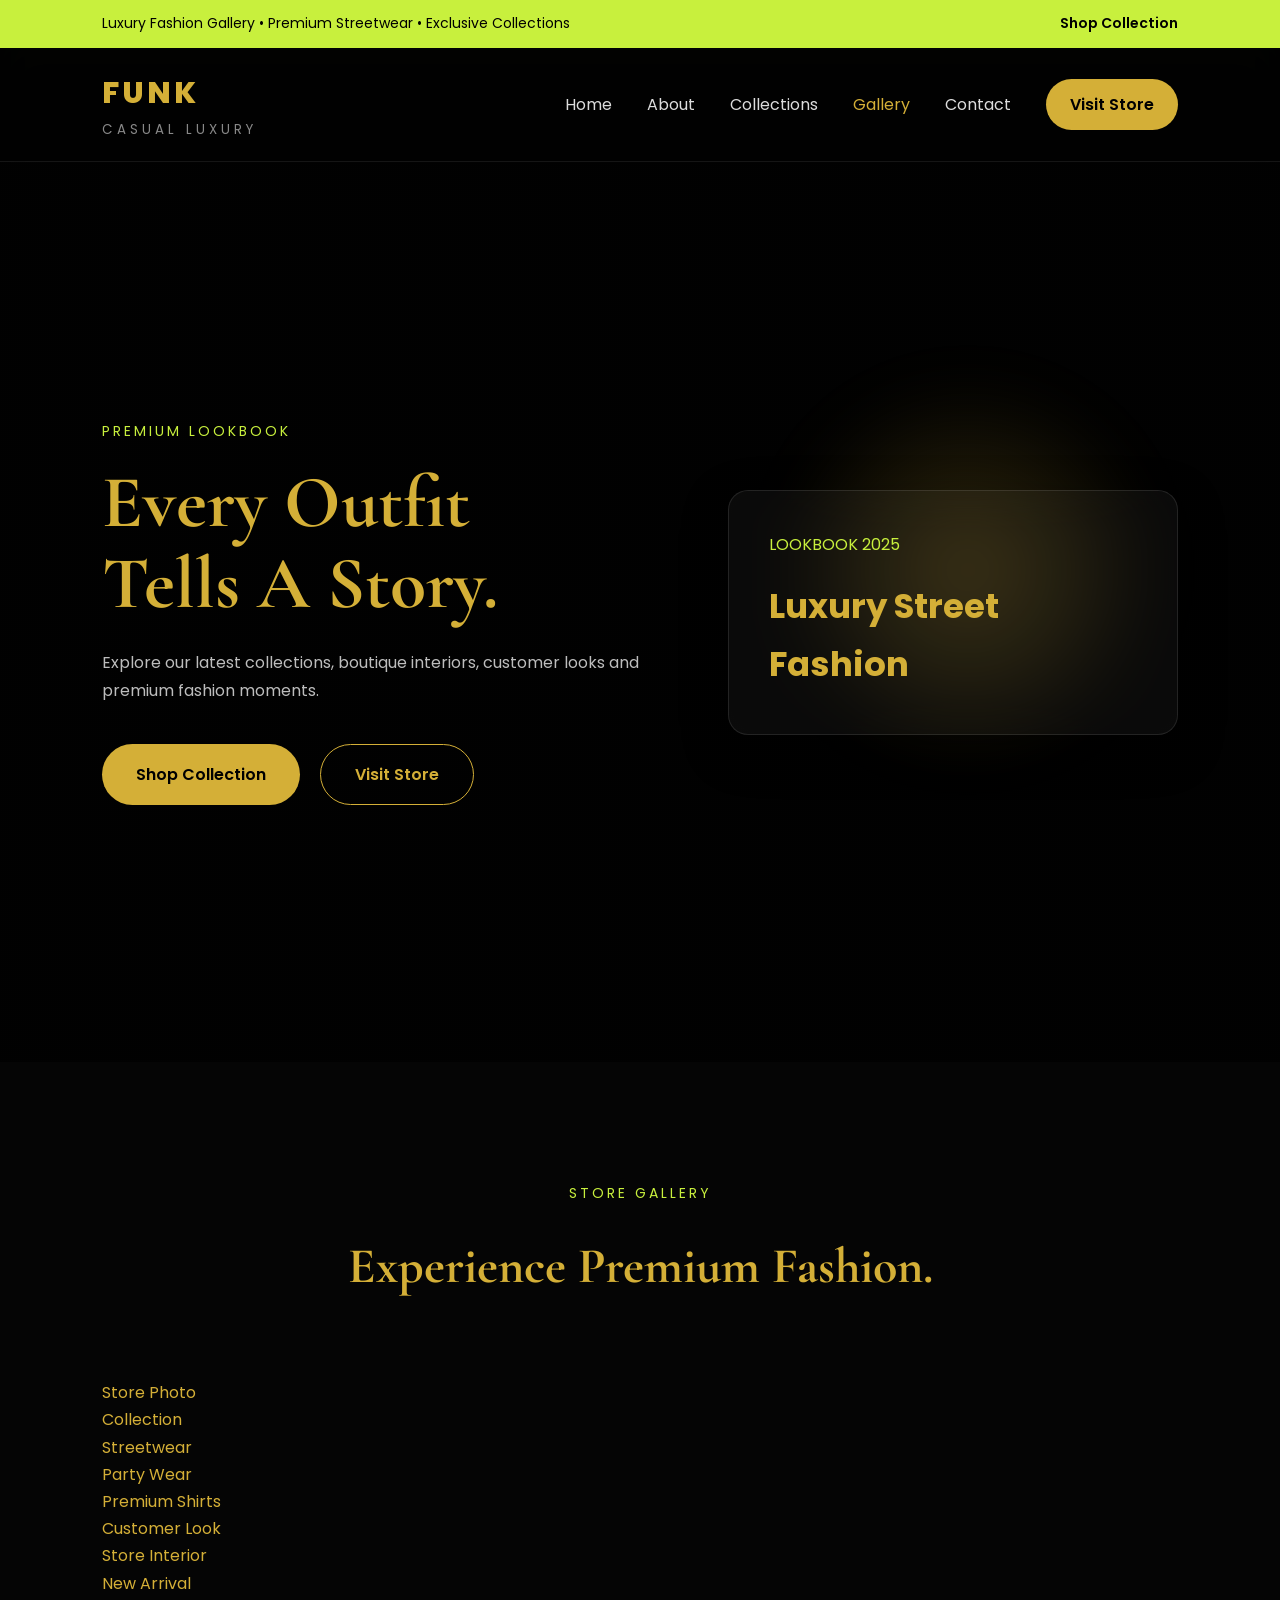
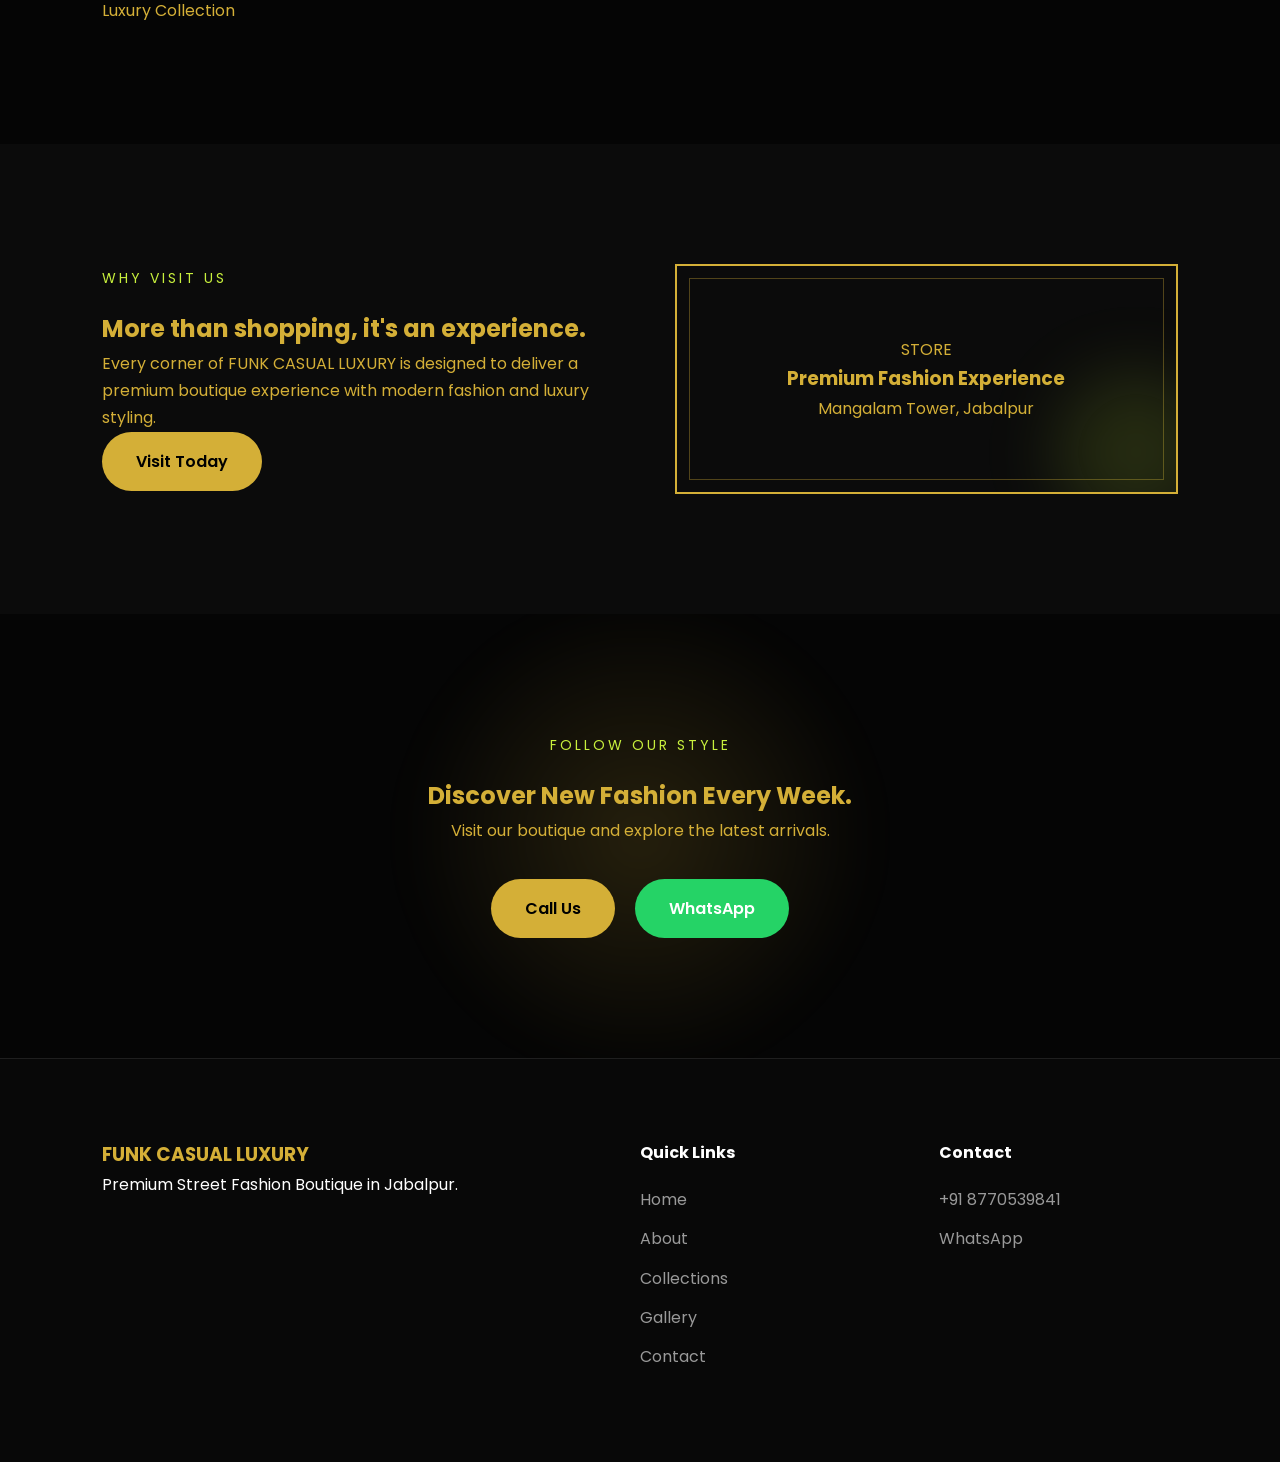
==== gallery.html @ 8e77c65d "Add gallery.html for fashion showcase This file contains the HTML structure for the gallery page, in" ====
<!DOCTYPE html>
<html lang="en">

<head>

    <meta charset="UTF-8">
    <meta name="viewport" content="width=device-width, initial-scale=1.0">

    <title>Gallery | FUNK CASUAL LUXURY</title>

    <meta name="description"
        content="Explore the premium fashion gallery of FUNK CASUAL LUXURY. Discover our latest collections, luxury streetwear and boutique experience in Jabalpur.">

    <link rel="stylesheet" href="css/style.css">
    <link rel="stylesheet" href="css/animations.css">
    <link rel="stylesheet" href="css/responsive.css">

</head>

<body>

<div class="loader" id="loader">
    <div class="loader-logo">FUNK</div>
    <p>CASUAL LUXURY</p>
</div>

<header class="top-banner">
    <p>Luxury Fashion Gallery • Premium Streetwear • Exclusive Collections</p>
    <a href="collections.html">Shop Collection</a>
</header>

<nav class="navbar">

    <a href="index.html" class="logo">

        <span>FUNK</span>
        <small>CASUAL LUXURY</small>

    </a>

    <button class="menu-btn" id="menuBtn">Menu</button>

    <div class="nav-links" id="navLinks">

        <a href="index.html">Home</a>
        <a href="about.html">About</a>
        <a href="collections.html">Collections</a>
        <a href="gallery.html" class="active">Gallery</a>
        <a href="contact.html">Contact</a>

        <a href="contact.html" class="nav-cta">
            Visit Store
        </a>

    </div>

</nav>

<section class="hero">

    <div class="hero-bg"></div>

    <div class="hero-content reveal">

        <p class="eyebrow">
            PREMIUM LOOKBOOK
        </p>

        <h1>

            Every Outfit
            <br>
            <span>Tells A Story.</span>

        </h1>

        <p class="hero-text">

            Explore our latest collections, boutique interiors,
            customer looks and premium fashion moments.

        </p>

        <div class="hero-actions">

            <a href="collections.html" class="btn primary">
                Shop Collection
            </a>

            <a href="contact.html" class="btn outline">
                Visit Store
            </a>

        </div>

    </div>

    <div class="hero-card reveal">

        <p>LOOKBOOK 2025</p>

        <h3>
            Luxury Street Fashion
        </h3>

    </div>

</section>

<section class="section">

    <div class="section-heading reveal">

        <p class="eyebrow">
            STORE GALLERY
        </p>

        <h2>

            Experience
            Premium Fashion.

        </h2>

    </div>

    <div class="gallery-grid">

        <div class="gallery-item reveal">
            <div class="gallery-image">Store Photo</div>
        </div>

        <div class="gallery-item reveal">
            <div class="gallery-image">Collection</div>
        </div>

        <div class="gallery-item reveal">
            <div class="gallery-image">Streetwear</div>
        </div>

        <div class="gallery-item reveal">
            <div class="gallery-image">Party Wear</div>
        </div>

        <div class="gallery-item reveal">
            <div class="gallery-image">Premium Shirts</div>
        </div>

        <div class="gallery-item reveal">
            <div class="gallery-image">Customer Look</div>
        </div>

        <div class="gallery-item reveal">
            <div class="gallery-image">Store Interior</div>
        </div>

        <div class="gallery-item reveal">
            <div class="gallery-image">New Arrival</div>
        </div>

        <div class="gallery-item reveal">
            <div class="gallery-image">Luxury Collection</div>
        </div>

    </div>

</section>

<section class="section dark-section">

    <div class="split-section">

        <div class="split-content reveal">

            <p class="eyebrow">
                WHY VISIT US
            </p>

            <h2>

                More than shopping,
                it's an experience.

            </h2>

            <p>

                Every corner of FUNK CASUAL LUXURY is designed to
                deliver a premium boutique experience with modern
                fashion and luxury styling.

            </p>

            <a href="contact.html" class="btn primary">

                Visit Today

            </a>

        </div>

        <div class="split-visual reveal">

            <div class="luxury-frame">

                <span>STORE</span>

                <h3>

                    Premium
                    Fashion Experience

                </h3>

                <p>

                    Mangalam Tower,
                    Jabalpur

                </p>

            </div>

        </div>

    </div>

</section>

<section class="cta-section reveal">

    <p class="eyebrow">

        FOLLOW OUR STYLE

    </p>

    <h2>

        Discover New Fashion Every Week.

    </h2>

    <p>

        Visit our boutique and explore the latest arrivals.

    </p>

    <div class="cta-actions">

        <a href="tel:+918770539841" class="btn gold">
            Call Us
        </a>

        <a href="https://wa.me/918770539841" class="btn whatsapp">
            WhatsApp
        </a>

    </div>

</section>

<footer class="footer">

    <div>

        <h3>

            FUNK CASUAL LUXURY

        </h3>

        <p>

            Premium Street Fashion Boutique
            in Jabalpur.

        </p>

    </div>

    <div>

        <h4>

            Quick Links

        </h4>

        <a href="index.html">Home</a>
        <a href="about.html">About</a>
        <a href="collections.html">Collections</a>
        <a href="gallery.html">Gallery</a>
        <a href="contact.html">Contact</a>

    </div>

    <div>

        <h4>

            Contact

        </h4>

        <a href="tel:+918770539841">
            +91 8770539841
        </a>

        <a href="https://wa.me/918770539841">
            WhatsApp
        </a>

    </div>

</footer>

<div class="mobile-cta">

    <a href="tel:+918770539841">

        Call

    </a>

    <a href="https://wa.me/918770539841">

        WhatsApp

    </a>

</div>

<script src="js/script.js"></script>

</body>

</html>
---- css/style.css ----
/* ===================================
   FUNK CASUAL LUXURY
   Premium Luxury Fashion Website
=================================== */

@import url('https://fonts.googleapis.com/css2?family=Poppins:wght@300;400;500;600;700;800&family=Cormorant+Garamond:wght@500;600;700&display=swap');

/*=========================
RESET
=========================*/

*{
    margin:0;
    padding:0;
    box-sizing:border-box;
}

html{
    scroll-behavior:smooth;
}

body{
    font-family:'Poppins',sans-serif;
    background:#050505;
    color:#ffffff;
    overflow-x:hidden;
    line-height:1.7;
}

img{
    width:100%;
    display:block;
}

a{
    text-decoration:none;
    color:inherit;
}

ul{
    list-style:none;
}

/*=========================
COLORS
=========================*/

:root{

    --bg:#050505;
    --card:#111111;
    --card2:#181818;

    --gold:#d4af37;
    --lime:#c8f03d;

    --white:#ffffff;
    --gray:#999999;

    --border:#2a2a2a;

    --shadow:0 15px 45px rgba(0,0,0,.35);

}

/*=========================
LOADER
=========================*/

.loader{

    position:fixed;
    inset:0;

    background:#050505;

    display:flex;
    justify-content:center;
    align-items:center;
    flex-direction:column;

    z-index:99999;

    transition:.5s;

}

.loader.hide{

    opacity:0;
    visibility:hidden;

}

.loader-logo{

    font-size:60px;
    font-weight:800;

    color:var(--gold);

    letter-spacing:10px;

}

.loader p{

    margin-top:10px;
    color:#999;

    letter-spacing:6px;

}

/*=========================
TOP BAR
=========================*/

.top-banner{

    background:var(--lime);

    color:#000;

    display:flex;
    justify-content:space-between;
    align-items:center;

    padding:12px 8%;

    font-size:14px;

}

.top-banner a{

    color:#000;

    font-weight:600;

}

/*=========================
NAVBAR
=========================*/

.navbar{

    position:sticky;

    top:0;

    z-index:999;

    background:rgba(0,0,0,.75);

    backdrop-filter:blur(18px);

    display:flex;

    justify-content:space-between;

    align-items:center;

    padding:20px 8%;

    border-bottom:1px solid rgba(255,255,255,.08);

}

.logo{

    display:flex;

    flex-direction:column;

}

.logo span{

    font-size:30px;

    font-weight:800;

    color:var(--gold);

    letter-spacing:3px;

}

.logo small{

    color:#888;

    letter-spacing:4px;

}

.nav-links{

    display:flex;

    gap:35px;

    align-items:center;

}

.nav-links a{

    color:#ddd;

    transition:.35s;

}

.nav-links a:hover{

    color:var(--gold);

}

.active{

    color:var(--gold)!important;

}

.nav-cta{

    background:var(--gold);

    color:#000!important;

    padding:12px 24px;

    border-radius:50px;

    font-weight:600;

}

.menu-btn{

    display:none;

}

/*=========================
HERO
=========================*/

.hero{

    min-height:100vh;

    display:grid;

    grid-template-columns:1fr 450px;

    align-items:center;

    gap:80px;

    padding:100px 8%;

    position:relative;

}

.hero-bg{

    position:absolute;

    inset:0;

    background:

    linear-gradient(rgba(0,0,0,.75),rgba(0,0,0,.75)),

    url("../assets/images/hero.jpg");

    background-size:cover;

    background-position:center;

    z-index:-1;

}

.eyebrow{

    color:var(--lime);

    text-transform:uppercase;

    letter-spacing:3px;

    margin-bottom:18px;

    font-size:14px;

}

.hero h1{

    font-size:74px;

    line-height:1.1;

    margin-bottom:25px;

    font-family:'Cormorant Garamond',serif;

}

.hero h1 span{

    color:var(--gold);

}

.hero-text{

    color:#bdbdbd;

    max-width:600px;

}

.hero-actions{

    display:flex;

    gap:20px;

    margin-top:40px;

}

.hero-card{

    background:rgba(255,255,255,.04);

    border:1px solid rgba(255,255,255,.1);

    backdrop-filter:blur(20px);

    padding:40px;

    border-radius:20px;

    box-shadow:var(--shadow);

}

.hero-card p{

    color:var(--lime);

}

.hero-card h3{

    margin-top:20px;

    font-size:34px;

}

/*=========================
BUTTONS
=========================*/

.btn{

    display:inline-flex;

    align-items:center;

    justify-content:center;

    padding:16px 34px;

    border-radius:50px;

    transition:.35s;

    font-weight:600;

}

.primary{

    background:var(--gold);

    color:#000;

}

.primary:hover{

    transform:translateY(-5px);

}

.outline{

    border:1px solid var(--gold);

    color:var(--gold);

}

.outline:hover{

    background:var(--gold);

    color:#000;

}

.gold{

    background:var(--gold);

    color:#000;

}

.whatsapp{

    background:#25D366;

    color:#fff;

}

/*=========================
COMMON
=========================*/

.section{

    padding:120px 8%;

}

.section-heading{

    text-align:center;

    max-width:700px;

    margin:auto;

    margin-bottom:70px;

}

.section-heading h2{

    font-size:50px;

    font-family:'Cormorant Garamond',serif;

}

.dark-section{

    background:#0b0b0b;

}

/*=========================
FEATURES
=========================*/

.feature-grid{

    display:grid;

    grid-template-columns:repeat(3,1fr);

    gap:30px;

}

.feature-card{

    background:var(--card);

    padding:40px;

    border-radius:18px;

    border:1px solid var(--border);

    transition:.4s;

}

.feature-card:hover{

    transform:translateY(-10px);

    border-color:var(--gold);

}

/*=========================
COLLECTIONS
=========================*/

.collection-grid{

    display:grid;

    grid-template-columns:repeat(4,1fr);

    gap:30px;

}

.collection-card{

    background:var(--card);

    border-radius:20px;

    overflow:hidden;

    transition:.4s;

}

.collection-card:hover{

    transform:translateY(-10px);

}

.image-box{

    height:260px;

    background:#1f1f1f;

    display:flex;

    justify-content:center;

    align-items:center;

    color:#666;

}

/*=========================
SPLIT
=========================*/

.split-section{

    display:grid;

    grid-template-columns:1fr 1fr;

    gap:70px;

    align-items:center;

}

.luxury-frame{

    border:2px solid var(--gold);

    padding:70px;

    text-align:center;

}

/*=========================
STATS
=========================*/

.stats-section{

    display:grid;

    grid-template-columns:repeat(4,1fr);

    gap:30px;

    padding:100px 8%;

}

.stat-card{

    background:var(--card);

    padding:50px;

    text-align:center;

    border-radius:20px;

}

.stat-card h3{

    font-size:60px;

    color:var(--gold);

}

/*=========================
REVIEWS
=========================*/

.review-grid{

    display:grid;

    grid-template-columns:repeat(3,1fr);

    gap:30px;

}

.review-card{

    background:var(--card);

    padding:35px;

    border-radius:20px;

}

.stars{

    color:var(--gold);

    margin-bottom:20px;

}

/*=========================
CTA
=========================*/

.cta-section{

    text-align:center;

    padding:120px 8%;

}

.cta-actions{

    display:flex;

    justify-content:center;

    gap:20px;

    margin-top:35px;

}

/*=========================
FOOTER
=========================*/

.footer{

    background:#080808;

    display:grid;

    grid-template-columns:2fr 1fr 1fr;

    gap:60px;

    padding:80px 8%;

    border-top:1px solid #1f1f1f;

}

.footer h3{

    color:var(--gold);

}

.footer h4{

    margin-bottom:20px;

}

.footer a{

    display:block;

    color:#999;

    margin-bottom:12px;

}

/*=========================
MOBILE CTA
=========================*/

.mobile-cta{

    display:none;

}
.card-content {
  padding: 24px;
}

.card-content p {
  color: var(--lime);
  text-transform: uppercase;
  letter-spacing: 2px;
  font-size: 13px;
  margin-bottom: 8px;
}

.card-content h3 {
  margin-bottom: 10px;
}

.card-content span {
  display: block;
  color: #999;
  font-size: 14px;
  margin-bottom: 18px;
}

.mini-btn {
  display: inline-flex;
  background: #25D366;
  color: #fff;
  padding: 11px 18px;
  border-radius: 50px;
  font-size: 13px;
  font-weight: 600;
}
---- css/animations.css ----
/* ===================================
   FUNK CASUAL LUXURY
   Premium Animations
=================================== */

/* Loader animation */
.loader-logo {
  animation: loaderPulse 1.4s ease-in-out infinite alternate;
}

@keyframes loaderPulse {
  from {
    opacity: 0.45;
    letter-spacing: 4px;
    transform: scale(0.96);
  }

  to {
    opacity: 1;
    letter-spacing: 10px;
    transform: scale(1);
  }
}

/* Smooth reveal animation */
.reveal {
  opacity: 0;
  transform: translateY(45px);
  transition: opacity 0.9s ease, transform 0.9s ease;
}

.reveal.active {
  opacity: 1;
  transform: translateY(0);
}

/* Hero glow */
.hero::after {
  content: "";
  position: absolute;
  width: 420px;
  height: 420px;
  right: 8%;
  top: 22%;
  background: radial-gradient(circle, rgba(212, 175, 55, 0.25), transparent 65%);
  filter: blur(30px);
  z-index: -1;
  animation: glowFloat 6s ease-in-out infinite alternate;
}

@keyframes glowFloat {
  from {
    transform: translateY(0) scale(1);
    opacity: 0.5;
  }

  to {
    transform: translateY(40px) scale(1.1);
    opacity: 0.85;
  }
}

/* Button shine effect */
.btn {
  position: relative;
  overflow: hidden;
}

.btn::before {
  content: "";
  position: absolute;
  top: 0;
  left: -120%;
  width: 70%;
  height: 100%;
  background: linear-gradient(
    120deg,
    transparent,
    rgba(255, 255, 255, 0.4),
    transparent
  );
  transition: 0.6s;
}

.btn:hover::before {
  left: 120%;
}

/* Card hover premium lift */
.feature-card,
.collection-card,
.review-card,
.stat-card {
  position: relative;
  overflow: hidden;
}

.feature-card::before,
.collection-card::before,
.review-card::before,
.stat-card::before {
  content: "";
  position: absolute;
  inset: 0;
  background: linear-gradient(
    130deg,
    transparent,
    rgba(212, 175, 55, 0.08),
    transparent
  );
  opacity: 0;
  transition: 0.4s;
}

.feature-card:hover::before,
.collection-card:hover::before,
.review-card:hover::before,
.stat-card:hover::before {
  opacity: 1;
}

/* Image box hover */
.image-box {
  position: relative;
  overflow: hidden;
}

.image-box::after {
  content: "";
  position: absolute;
  inset: 0;
  background: linear-gradient(
    135deg,
    rgba(200, 240, 61, 0.15),
    rgba(212, 175, 55, 0.12)
  );
  opacity: 0;
  transition: 0.4s;
}

.collection-card:hover .image-box::after {
  opacity: 1;
}

/* Navbar entrance */
.navbar {
  animation: navDrop 0.8s ease forwards;
}

@keyframes navDrop {
  from {
    opacity: 0;
    transform: translateY(-25px);
  }

  to {
    opacity: 1;
    transform: translateY(0);
  }
}

/* Top banner moving shine */
.top-banner {
  position: relative;
  overflow: hidden;
}

.top-banner::after {
  content: "";
  position: absolute;
  inset: 0;
  background: linear-gradient(
    100deg,
    transparent,
    rgba(255, 255, 255, 0.35),
    transparent
  );
  transform: translateX(-100%);
  animation: bannerShine 4s infinite;
}

@keyframes bannerShine {
  0% {
    transform: translateX(-120%);
  }

  50% {
    transform: translateX(120%);
  }

  100% {
    transform: translateX(120%);
  }
}

/* Luxury frame animation */
.luxury-frame {
  position: relative;
  overflow: hidden;
}

.luxury-frame::before {
  content: "";
  position: absolute;
  inset: 12px;
  border: 1px solid rgba(212, 175, 55, 0.35);
  pointer-events: none;
}

.luxury-frame::after {
  content: "";
  position: absolute;
  width: 160px;
  height: 160px;
  background: rgba(200, 240, 61, 0.14);
  border-radius: 50%;
  filter: blur(35px);
  bottom: -40px;
  right: -40px;
  animation: luxuryGlow 5s ease-in-out infinite alternate;
}

@keyframes luxuryGlow {
  from {
    transform: scale(0.9);
    opacity: 0.4;
  }

  to {
    transform: scale(1.2);
    opacity: 0.9;
  }
}

/* Floating hero card */
.hero-card {
  animation: floatCard 4.5s ease-in-out infinite alternate;
}

@keyframes floatCard {
  from {
    transform: translateY(0);
  }

  to {
    transform: translateY(-18px);
  }
}

/* Stars glow */
.stars {
  animation: starGlow 1.8s ease-in-out infinite alternate;
}

@keyframes starGlow {
  from {
    text-shadow: 0 0 4px rgba(212, 175, 55, 0.3);
  }

  to {
    text-shadow: 0 0 18px rgba(212, 175, 55, 0.9);
  }
}

/* CTA soft pulse */
.cta-section {
  position: relative;
  overflow: hidden;
}

.cta-section::before {
  content: "";
  position: absolute;
  width: 480px;
  height: 480px;
  background: radial-gradient(circle, rgba(212, 175, 55, 0.16), transparent 70%);
  left: 50%;
  top: 50%;
  transform: translate(-50%, -50%);
  filter: blur(20px);
  z-index: -1;
  animation: ctaPulse 5s ease-in-out infinite alternate;
}

@keyframes ctaPulse {
  from {
    opacity: 0.4;
    transform: translate(-50%, -50%) scale(0.9);
  }

  to {
    opacity: 0.85;
    transform: translate(-50%, -50%) scale(1.1);
  }
}

/* Page fade */
body {
  animation: pageFade 0.6s ease;
}

@keyframes pageFade {
  from {
    opacity: 0;
  }

  to {
    opacity: 1;
  }
}
---- css/responsive.css ----
/* ===================================
   FUNK CASUAL LUXURY
   Responsive CSS
=================================== */

@media (max-width: 1100px) {
  .hero {
    grid-template-columns: 1fr;
    gap: 50px;
  }

  .collection-grid {
    grid-template-columns: repeat(2, 1fr);
  }

  .feature-grid,
  .review-grid {
    grid-template-columns: 1fr 1fr;
  }

  .stats-section {
    grid-template-columns: repeat(2, 1fr);
  }

  .split-section {
    grid-template-columns: 1fr;
  }
}

@media (max-width: 768px) {
  .top-banner {
    padding: 10px 5%;
    font-size: 12px;
    gap: 10px;
  }

  .navbar {
    padding: 16px 5%;
  }

  .logo span {
    font-size: 24px;
  }

  .logo small {
    font-size: 10px;
  }

  .menu-btn {
    display: block;
    background: transparent;
    color: var(--gold);
    border: 1px solid var(--gold);
    padding: 8px 16px;
    border-radius: 50px;
    font-family: inherit;
  }

  .nav-links {
    position: absolute;
    top: 100%;
    left: 5%;
    right: 5%;
    background: rgba(5, 5, 5, 0.96);
    border: 1px solid var(--border);
    border-radius: 18px;
    padding: 25px;
    display: none;
    flex-direction: column;
    align-items: flex-start;
    gap: 18px;
  }

  .nav-links.show {
    display: flex;
  }

  .hero {
    min-height: auto;
    padding: 90px 5%;
  }

  .hero h1 {
    font-size: 52px;
  }

  .hero-actions {
    flex-direction: column;
  }

  .btn {
    width: 100%;
  }

  .section {
    padding: 80px 5%;
  }

  .section-heading h2 {
    font-size: 38px;
  }

  .feature-grid,
  .collection-grid,
  .review-grid,
  .stats-section {
    grid-template-columns: 1fr;
  }

  .stat-card {
    padding: 35px;
  }

  .stat-card h3 {
    font-size: 46px;
  }

  .cta-actions {
    flex-direction: column;
  }

  .footer {
    grid-template-columns: 1fr;
    padding: 70px 5% 110px;
  }

  .mobile-cta {
    position: fixed;
    left: 0;
    right: 0;
    bottom: 0;
    display: grid;
    grid-template-columns: 1fr 1fr;
    z-index: 9999;
  }

  .mobile-cta a {
    padding: 15px;
    text-align: center;
    font-weight: 700;
  }

  .mobile-cta a:first-child {
    background: var(--gold);
    color: #000;
  }

  .mobile-cta a:last-child {
    background: #25D366;
    color: #fff;
  }
}

@media (max-width: 480px) {
  .hero h1 {
    font-size: 44px;
  }

  .hero-card {
    padding: 25px;
  }

  .hero-card h3 {
    font-size: 26px;
  }

  .section-heading h2 {
    font-size: 32px;
  }

  .loader-logo {
    font-size: 42px;
  }
}
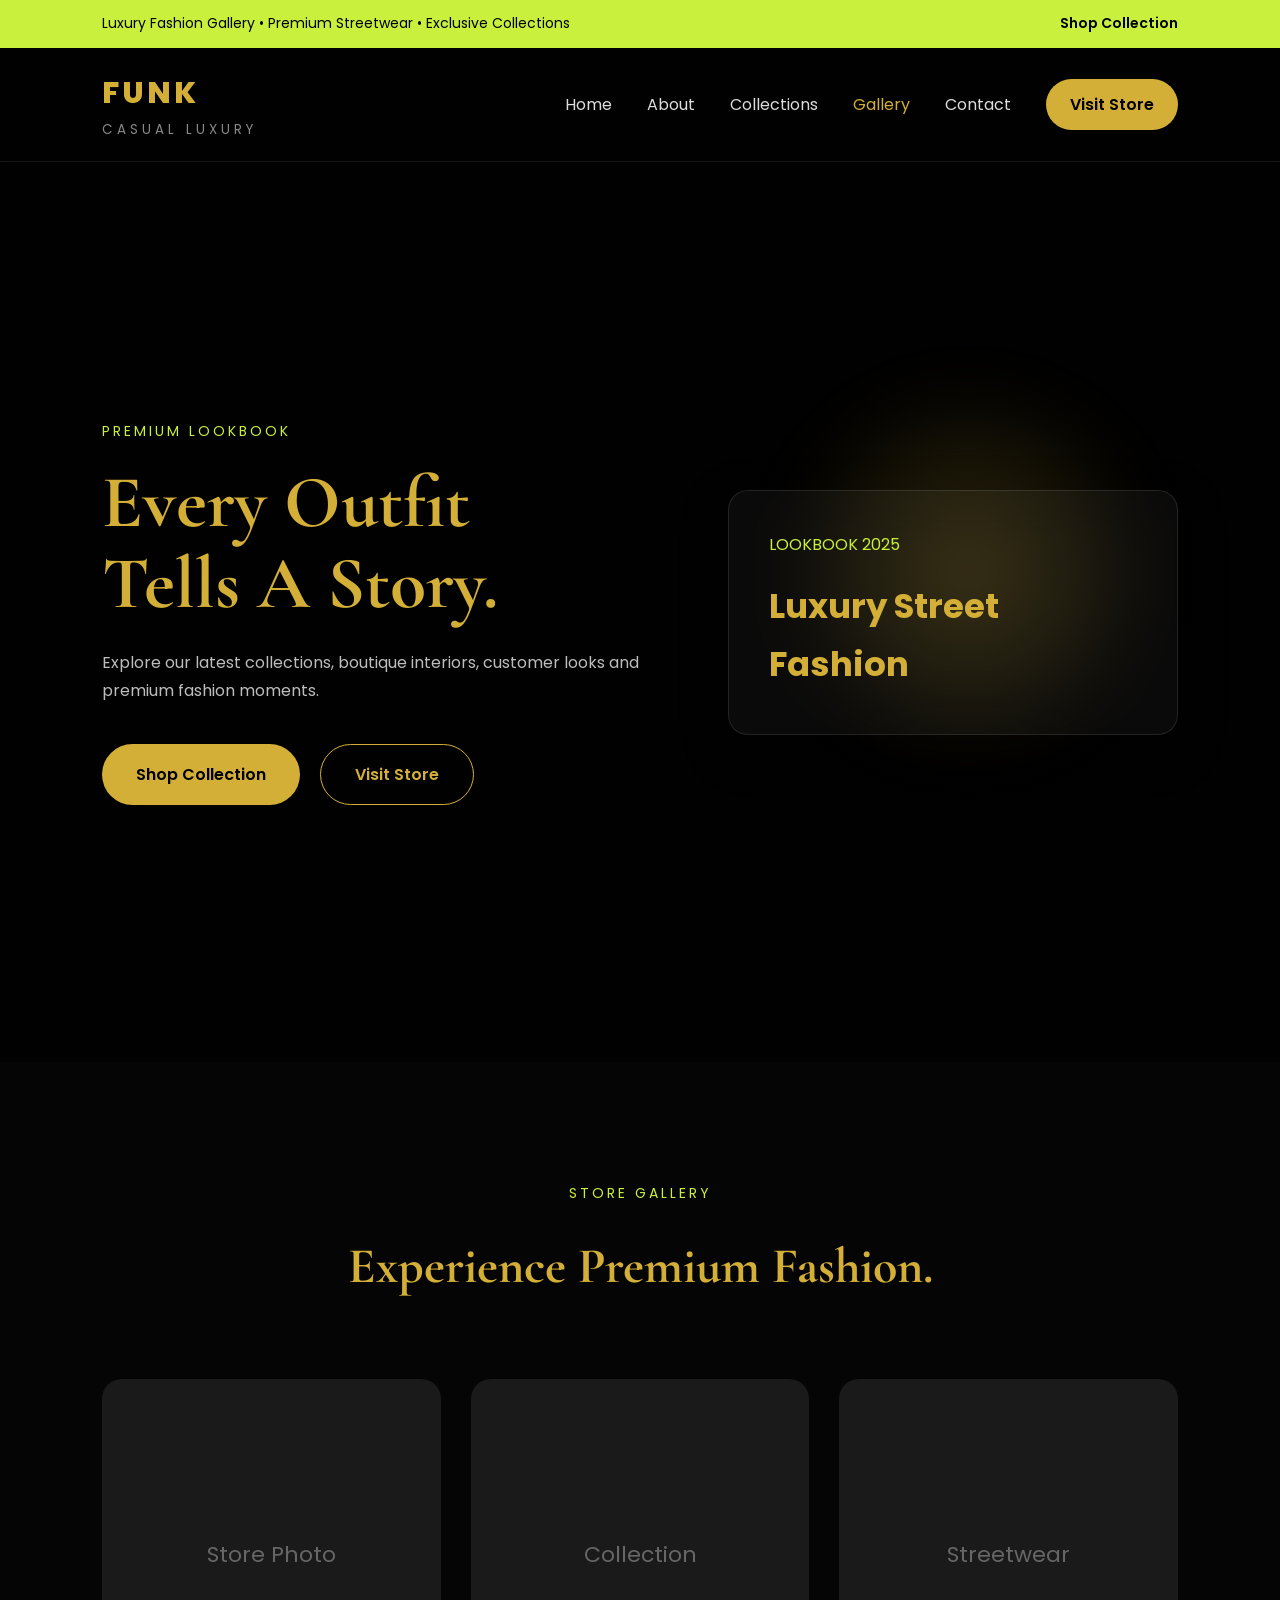
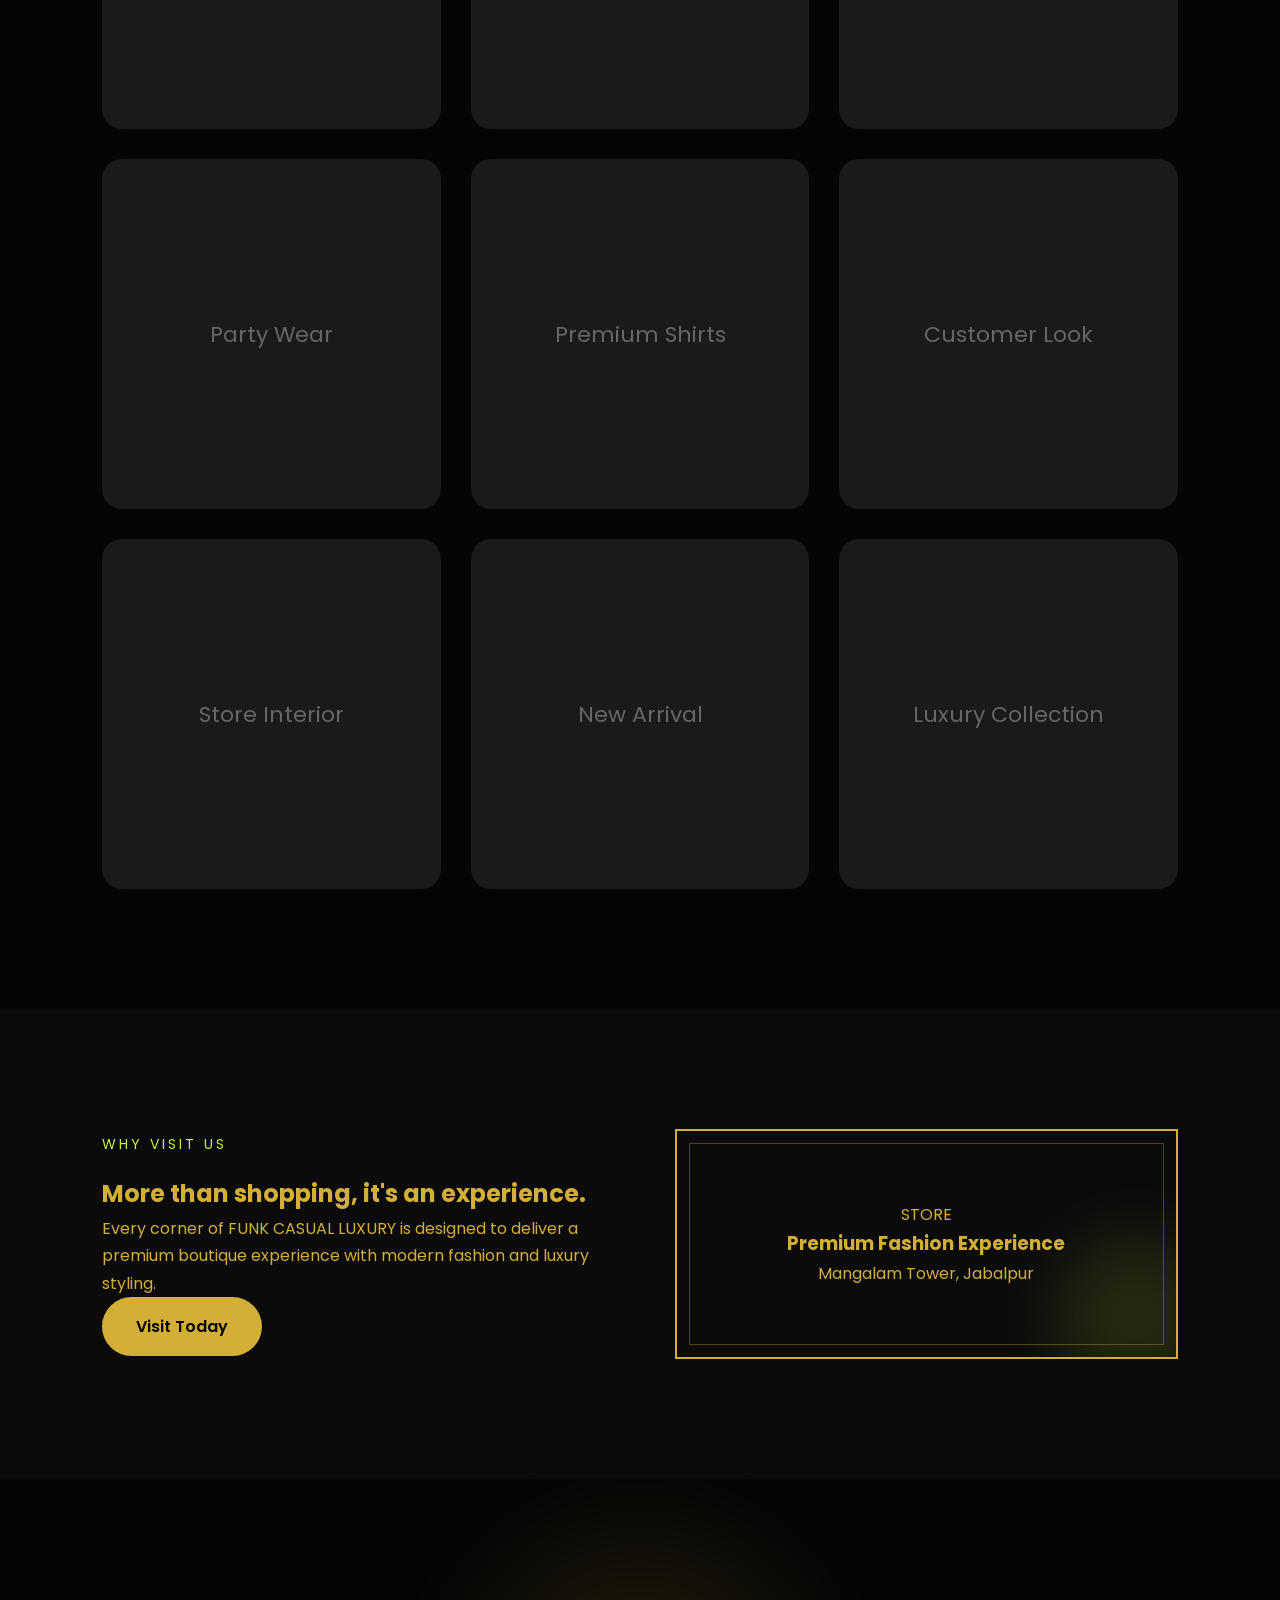
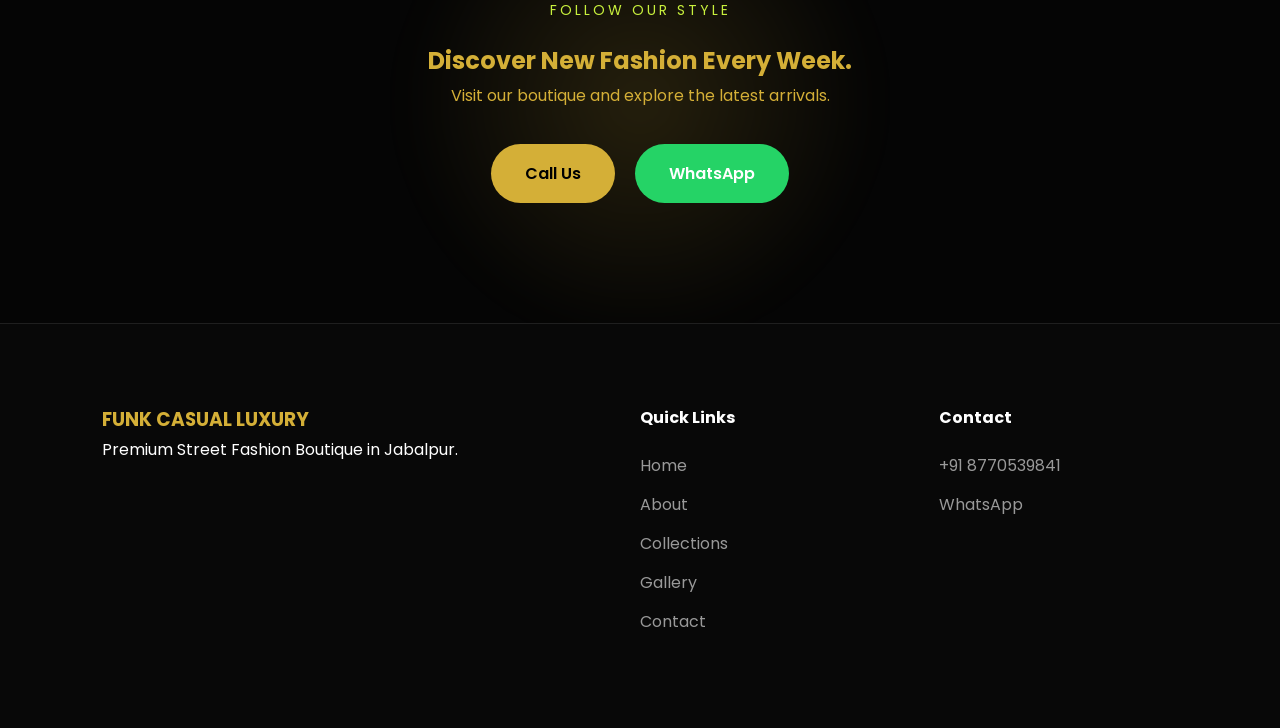
==== commit 72676d9f: "Add gallery.js script to gallery.html" ====
--- a/gallery.html
+++ b/gallery.html
@@ -333,7 +333,7 @@
 </div>
 
 <script src="js/script.js"></script>
-
+<script src="js/gallery.js"></script>
 </body>
 
 </html>
--- a/css/style.css
+++ b/css/style.css
@@ -757,3 +757,114 @@
   font-size: 13px;
   font-weight: 600;
 }
+/*=========================
+GALLERY
+=========================*/
+
+.gallery-grid{
+
+display:grid;
+
+grid-template-columns:repeat(3,1fr);
+
+gap:30px;
+
+}
+
+.gallery-item{
+
+overflow:hidden;
+
+border-radius:20px;
+
+}
+
+.gallery-image{
+
+height:350px;
+
+background:#1a1a1a;
+
+display:flex;
+
+justify-content:center;
+
+align-items:center;
+
+font-size:22px;
+
+color:#666;
+
+transition:.4s;
+
+}
+
+.gallery-image:hover{
+
+transform:scale(1.05);
+
+background:#222;
+
+}
+.contact-form {
+  display: grid;
+  gap: 18px;
+  margin-top: 30px;
+}
+
+.contact-form input,
+.contact-form select,
+.contact-form textarea {
+  width: 100%;
+  background: #111;
+  border: 1px solid var(--border);
+  color: #fff;
+  padding: 16px 18px;
+  border-radius: 12px;
+  font-family: inherit;
+  outline: none;
+}
+
+.contact-form textarea {
+  min-height: 130px;
+  resize: vertical;
+}
+
+.contact-form input:focus,
+.contact-form select:focus,
+.contact-form textarea:focus {
+  border-color: var(--gold);
+}
+
+.map-box {
+  border-radius: 24px;
+  overflow: hidden;
+  border: 1px solid var(--border);
+  height: 420px;
+}
+
+.map-box iframe {
+  width: 100%;
+  height: 100%;
+  border: 0;
+  filter: grayscale(1) invert(0.9);
+}
+
+.faq-wrap {
+  max-width: 900px;
+  margin: auto;
+  display: grid;
+  gap: 18px;
+}
+
+.faq-item {
+  background: var(--card);
+  border: 1px solid var(--border);
+  padding: 28px;
+  border-radius: 18px;
+}
+
+.faq-item h3 {
+  color: var(--gold);
+  margin-bottom: 10px;
+}
